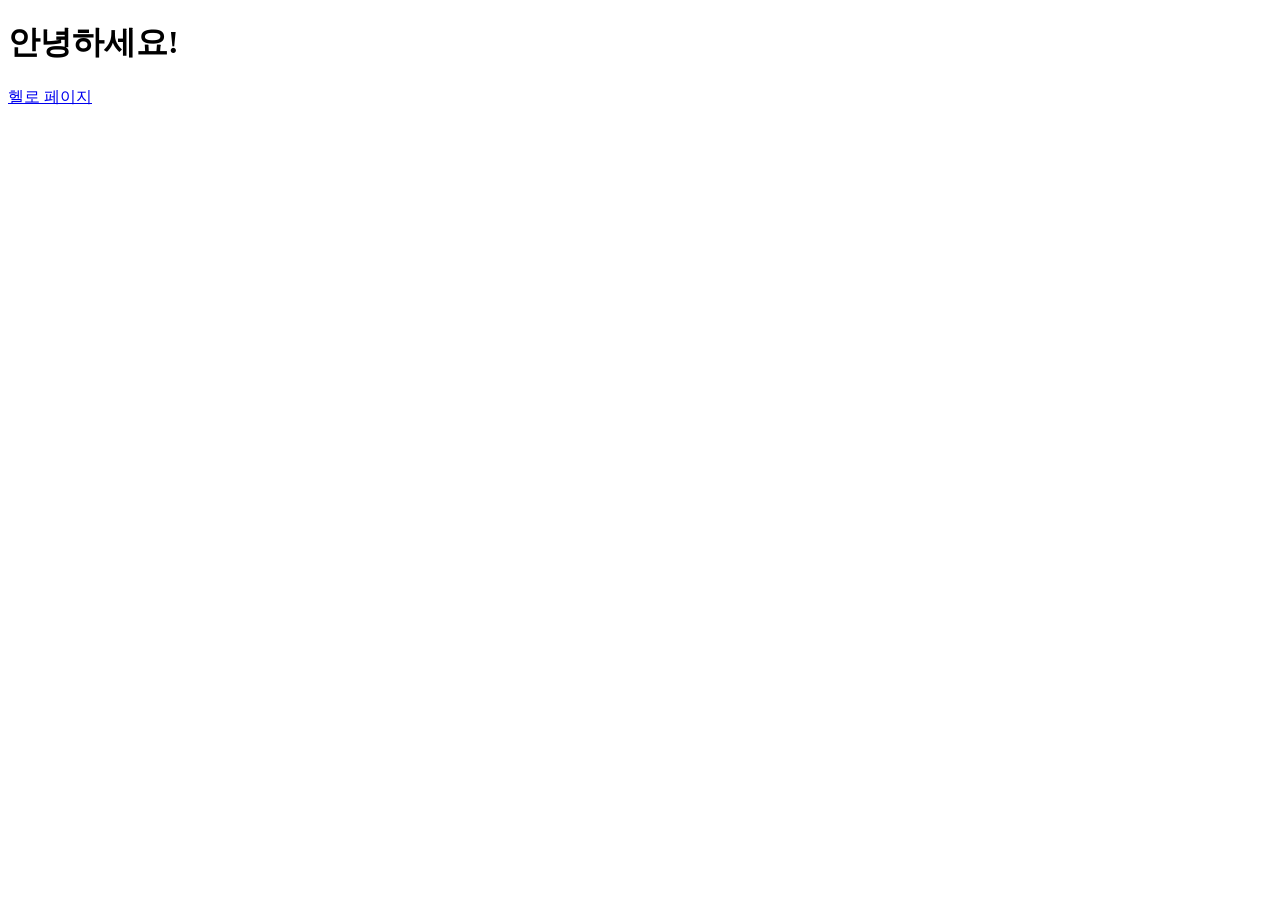
==== src/main/resources/templates/index.html @ 85ba855b "first commit" ====
<!DOCTYPE html>
<html xmlns:th="http://www.thymeleaf.org">
<head>
    <meta charset="UTF-8">
    <title>Hello 페이지</title>
</head>
<body>
    <h1>안녕하세요!</h1>
    <p th:text="${data}"></p>
    <a href="/hello">헬로 페이지</a>
</body>
</html>
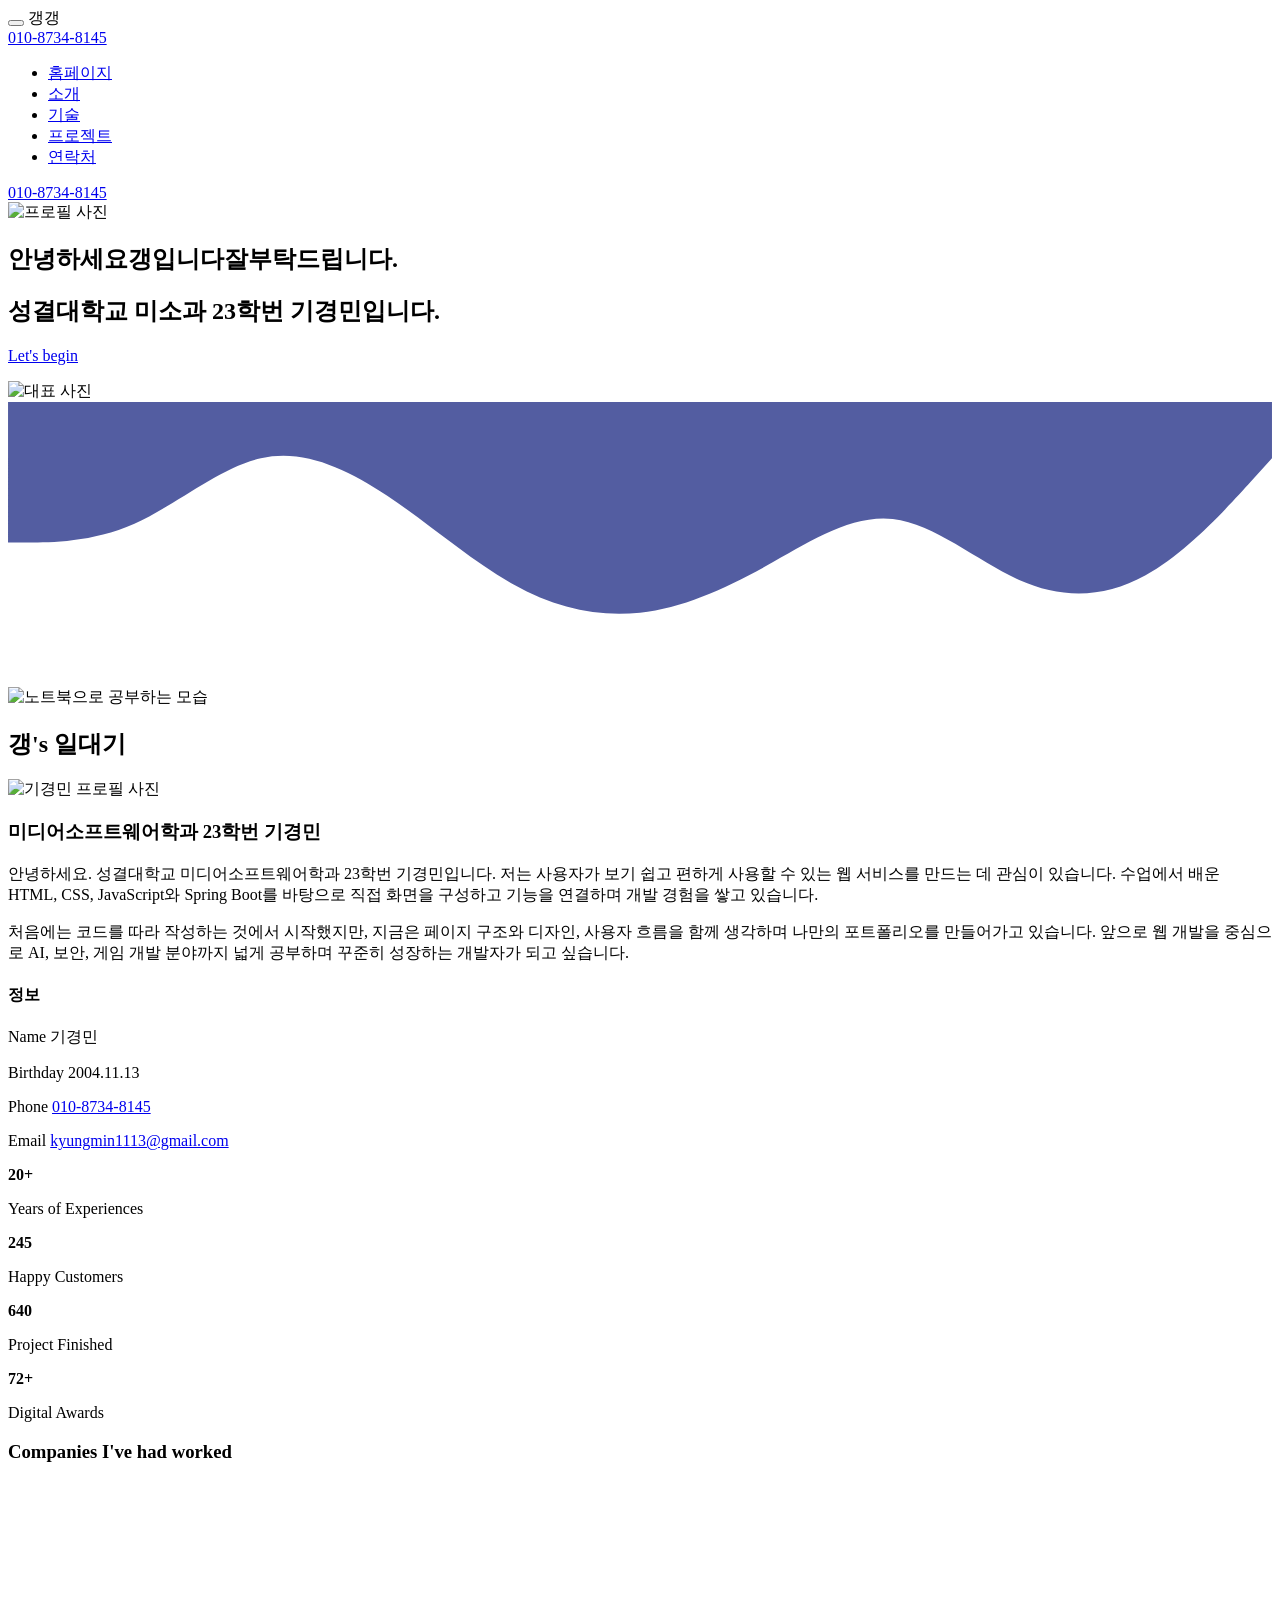
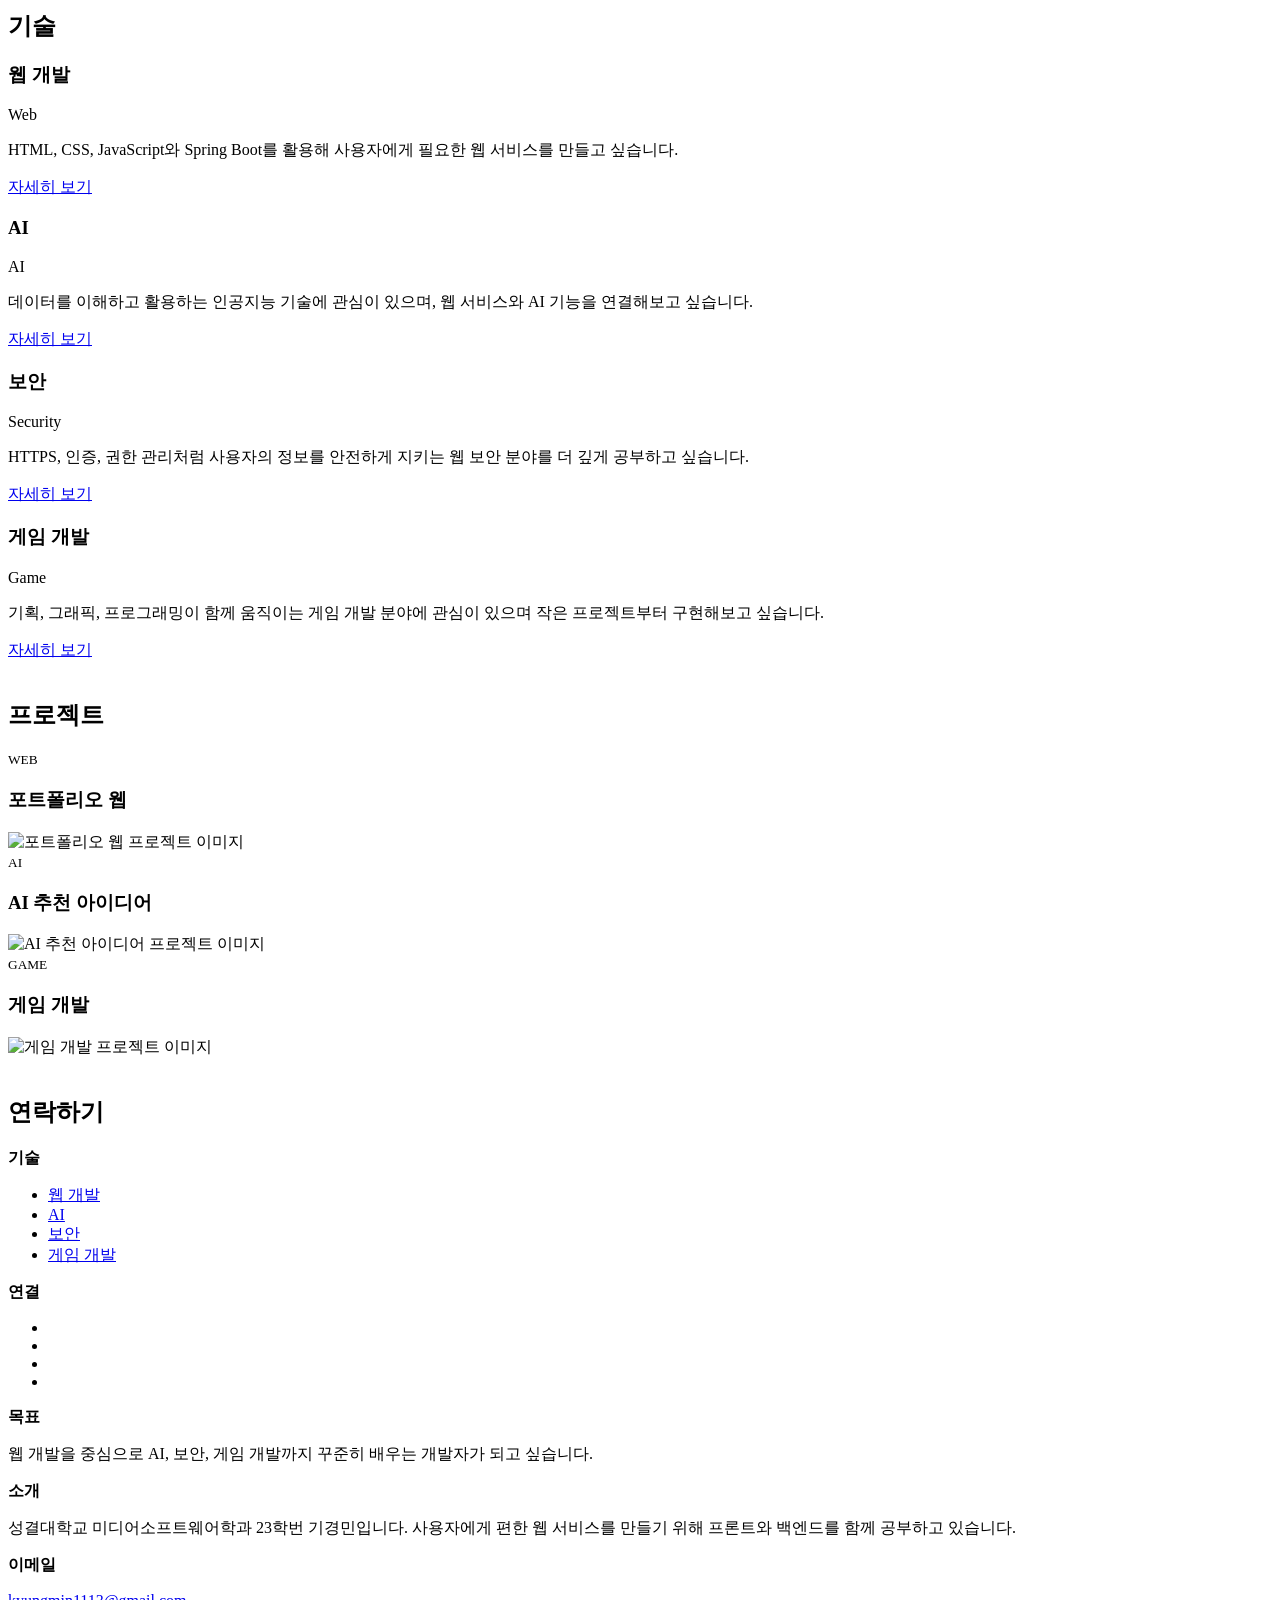
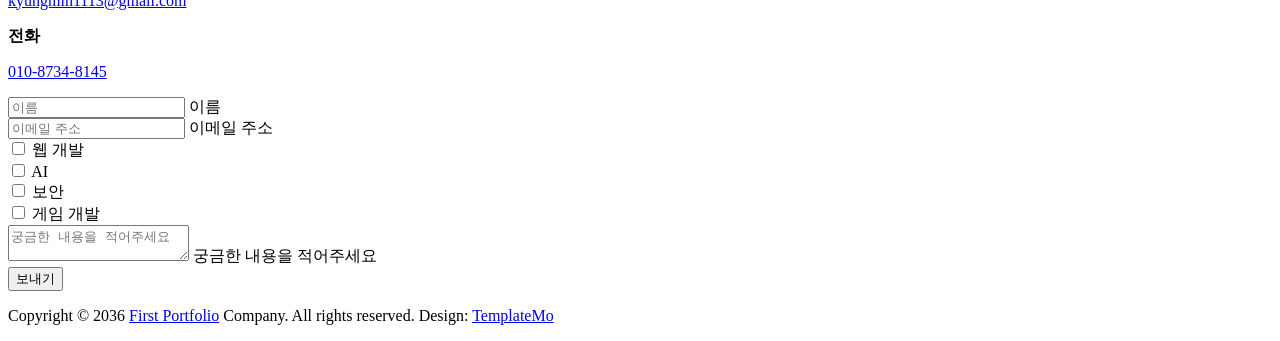
==== commit aad921d6: "3주차 연습문제 완료" ====
--- a/src/main/resources/templates/index.html
+++ b/src/main/resources/templates/index.html
@@ -1,12 +1,605 @@
-<!DOCTYPE html>
-<html xmlns:th="http://www.thymeleaf.org">
-<head>
-    <meta charset="UTF-8">
-    <title>Hello 페이지</title>
-</head>
-<body>
-    <h1>안녕하세요!</h1>
-    <p th:text="${data}"></p>
-    <a href="/hello">헬로 페이지</a>
-</body>
-</html>+<!doctype html>
+<html xmlns:th="http://www.thymeleaf.org">
+<head>
+    <meta charset="utf-8">
+    <meta name="viewport" content="width=device-width, initial-scale=1">
+
+        <meta name="description" content="">
+        <meta name="author" content="TemplateMo">
+
+        <title>First Portfolio Bootstrap 5 Theme</title>
+
+        <!-- CSS FILES -->
+        <link rel="preconnect" href="https://fonts.googleapis.com">
+        
+        <link rel="preconnect" href="https://fonts.gstatic.com" crossorigin>
+        
+        <link href="https://fonts.googleapis.com/css2?family=DM+Sans:wght@400;500;700&display=swap" rel="stylesheet">
+
+        <link th:href="@{/css/bootstrap.min.css}" rel="stylesheet">
+
+        <link th:href="@{/css/bootstrap-icons.css}" rel="stylesheet">
+
+        <link th:href="@{/css/magnific-popup.css}" rel="stylesheet">
+
+        <link th:href="@{/css/templatemo-first-portfolio-style.css}" rel="stylesheet">
+        
+<!--
+
+TemplateMo 578 First Portfolio
+
+https://templatemo.com/tm-578-first-portfolio
+
+-->
+    </head>
+    
+    <body>
+
+        <section class="preloader">
+            <div class="spinner">
+                <span class="spinner-rotate"></span>    
+            </div>
+        </section>
+
+        <nav class="navbar navbar-expand-lg">
+            <div class="container">
+
+                <button class="navbar-toggler" type="button" data-bs-toggle="collapse" data-bs-target="#navbarNav" aria-controls="navbarNav" aria-expanded="false" aria-label="Toggle navigation">
+                    <span class="navbar-toggler-icon"></span>
+                </button>
+
+                <a th:href="@{/}" class="navbar-brand mx-auto mx-lg-0">갱갱</a>
+
+                <div class="d-flex align-items-center d-lg-none">
+                    <i class="navbar-icon bi-telephone-plus me-3"></i>
+                    <a class="custom-btn btn" href="#section_5">
+                        010-8734-8145
+                    </a>
+                </div>
+
+                <div class="collapse navbar-collapse" id="navbarNav">
+                    <ul class="navbar-nav ms-lg-5">
+                        <li class="nav-item">
+                            <a class="nav-link click-scroll" href="#section_1">홈페이지</a>
+                        </li>
+
+                        <li class="nav-item">
+                            <a class="nav-link click-scroll" href="#section_2">소개</a>
+                        </li>
+
+                        <li class="nav-item">
+                            <a class="nav-link click-scroll" href="#section_3">기술</a>
+                        </li>
+
+                        <li class="nav-item">
+                            <a class="nav-link click-scroll" href="#section_4">프로젝트</a>
+                        </li>
+
+                        <li class="nav-item">
+                            <a class="nav-link click-scroll" href="#section_5">연락처</a>
+                        </li>
+                    </ul>
+
+                    <div class="d-lg-flex align-items-center d-none ms-auto">
+                        <i class="navbar-icon bi-telephone-plus me-3"></i>
+                        <a class="custom-btn btn" href="#section_5">
+                            010-8734-8145
+                        </a>
+                    </div>
+                </div>
+
+            </div>
+        </nav>
+
+        <main>
+
+            <section class="hero d-flex justify-content-center align-items-center" id="section_1">
+                <div class="container">
+                    <div class="row">
+
+                        <div class="col-lg-7 col-12">
+                            <div class="hero-text">
+                                <div class="hero-title-wrap d-flex align-items-center mb-4">
+                                    <img src="/images/profile.jpg" th:src="@{/images/profile.jpg}" class="avatar-image avatar-image-large img-fluid" alt="프로필 사진">
+
+                                    <h1 class="hero-title ms-3 mb-0">안녕하세요갱입니다잘부탁드립니다.</h1>
+                                </div>
+
+                                <h2 class="mb-4">성결대학교 미소과 23학번 기경민입니다.</h2>
+                                <p class="mb-4"><a class="custom-btn btn custom-link" href="#section_2">Let's begin</a></p>
+                            </div>
+                        </div>
+
+                        <div class="col-lg-5 col-12 position-relative">
+                            <div class="hero-image-wrap">
+                                <img src="/images/background.jpg" th:src="@{/images/background.jpg}" class="hero-image img-fluid" alt="대표 사진">
+                            </div>
+                        </div>
+
+                    </div>
+                </div>
+
+                <svg xmlns="http://www.w3.org/2000/svg" viewBox="0 0 1440 320"><path fill="#535da1" fill-opacity="1" d="M0,160L24,160C48,160,96,160,144,138.7C192,117,240,75,288,64C336,53,384,75,432,106.7C480,139,528,181,576,208C624,235,672,245,720,240C768,235,816,213,864,186.7C912,160,960,128,1008,133.3C1056,139,1104,181,1152,202.7C1200,224,1248,224,1296,197.3C1344,171,1392,117,1416,90.7L1440,64L1440,0L1416,0C1392,0,1344,0,1296,0C1248,0,1200,0,1152,0C1104,0,1056,0,1008,0C960,0,912,0,864,0C816,0,768,0,720,0C672,0,624,0,576,0C528,0,480,0,432,0C384,0,336,0,288,0C240,0,192,0,144,0C96,0,48,0,24,0L0,0Z"></path></svg>
+            </section>
+
+
+            <section class="about section-padding" id="section_2">
+                <div class="container">
+                    <div class="row">
+
+                        <div class="col-lg-6 col-12">
+                            <img src="/images/aerial-view-man-using-computer-laptop-wooden-table.jpg" th:src="@{/images/aerial-view-man-using-computer-laptop-wooden-table.jpg}" class="about-image img-fluid" alt="노트북으로 공부하는 모습">
+                        </div>
+
+                        <div class="col-lg-6 col-12 mt-5 mt-lg-0">
+                            <div class="about-thumb">
+
+                                <div class="section-title-wrap d-flex justify-content-end align-items-center mb-4">
+                                    <h2 class="text-white me-4 mb-0">갱's 일대기</h2>
+
+                                    <img src="/images/profile.jpg" th:src="@{/images/profile.jpg}" class="avatar-image img-fluid" alt="기경민 프로필 사진">
+                                </div>
+
+                                <h3 class="pt-2 mb-3">미디어소프트웨어학과 23학번 기경민</h3>
+
+                                <p>안녕하세요. 성결대학교 미디어소프트웨어학과 23학번 기경민입니다. 저는 사용자가 보기 쉽고 편하게 사용할 수 있는 웹 서비스를 만드는 데 관심이 있습니다. 수업에서 배운 HTML, CSS, JavaScript와 Spring Boot를 바탕으로 직접 화면을 구성하고 기능을 연결하며 개발 경험을 쌓고 있습니다.</p>
+
+                                <p>처음에는 코드를 따라 작성하는 것에서 시작했지만, 지금은 페이지 구조와 디자인, 사용자 흐름을 함께 생각하며 나만의 포트폴리오를 만들어가고 있습니다. 앞으로 웹 개발을 중심으로 AI, 보안, 게임 개발 분야까지 넓게 공부하며 꾸준히 성장하는 개발자가 되고 싶습니다.</p>
+                            </div>
+                        </div>
+
+                    </div>
+                </div>
+            </section>
+
+            <section class="featured section-padding">
+                <div class="container">
+                    <div class="row">
+
+                        <div class="col-lg-6 col-12">
+                            <div class="profile-thumb">
+                                <div class="profile-title">
+                                    <h4 class="mb-0">정보</h4>
+                                </div>
+
+                                <div class="profile-body">
+                                    <p>
+                                        <span class="profile-small-title">Name</span> 
+                                        <span>기경민</span>
+                                    </p>
+
+                                    <p>
+                                        <span class="profile-small-title">Birthday</span> 
+                                        <span>2004.11.13</span>
+                                    </p>
+
+                                    <p>
+                                        <span class="profile-small-title">Phone</span> 
+                                         <span><a href="tel:010-8734-8145">010-8734-8145</a></span>
+                                    </p>
+
+                                    <p>
+                                        <span class="profile-small-title">Email</span> 
+                                        <span><a href="mailto:kyungmin1113@gmail.com">kyungmin1113@gmail.com</a></span>
+                                    </p>
+                                </div>
+                            </div>
+                        </div>
+
+                        <div class="col-lg-6 col-12 mt-5 mt-lg-0">
+                            <div class="about-thumb">
+                                <div class="row">
+                                    <div class="col-lg-6 col-6 featured-border-bottom py-2">
+                                        <strong class="featured-numbers">20+</strong>
+
+                                        <p class="featured-text">Years of Experiences</p>
+                                    </div>
+
+                                    <div class="col-lg-6 col-6 featured-border-start featured-border-bottom ps-5 py-2">
+                                        <strong class="featured-numbers">245</strong>
+
+                                        <p class="featured-text">Happy Customers</p>
+                                    </div>
+
+                                    <div class="col-lg-6 col-6 pt-4">
+                                        <strong class="featured-numbers">640</strong>
+
+                                        <p class="featured-text">Project Finished</p>
+                                    </div>
+
+                                    <div class="col-lg-6 col-6 featured-border-start ps-5 pt-4">
+                                        <strong class="featured-numbers">72+</strong>
+
+                                        <p class="featured-text">Digital Awards</p>
+                                    </div>
+                                </div>
+                            </div>
+                        </div>
+
+                    </div>
+                </div>
+            </section>
+
+
+            <section class="clients section-padding">
+                <div class="container">
+                    <div class="row align-items-center">
+
+                        <div class="col-lg-12 col-12">
+                            <h3 class="text-center mb-5">Companies I've had worked</h3>
+                        </div>
+
+                        <div class="col-lg-2 col-4 ms-auto clients-item-height">
+                            <img th:src="@{/images/clients/cachet.svg}" class="clients-image img-fluid" alt="">
+                        </div>
+
+                        <div class="col-lg-2 col-4 clients-item-height">
+                            <img th:src="@{/images/clients/guitar-center.svg}" class="clients-image img-fluid" alt="">
+                        </div>
+
+                        <div class="col-lg-2 col-4 clients-item-height">
+                            <img th:src="@{/images/clients/tokico.svg}" class="clients-image img-fluid" alt="">
+                        </div>
+
+                        <div class="col-lg-2 col-4 clients-item-height">
+                            <img th:src="@{/images/clients/shopify.svg}" class="clients-image img-fluid" alt="">
+                        </div>
+
+                        <div class="col-lg-2 col-4 me-auto clients-item-height">
+                            <img th:src="@{/images/clients/profil-rejser.svg}" class="clients-image img-fluid" alt="">
+                        </div>
+
+                    </div>
+                </div>
+            </section>
+
+
+            <section class="services section-padding" id="section_3">
+                <div class="container">
+                    <div class="row">
+
+                        <div class="col-lg-10 col-12 mx-auto">
+                            <div class="section-title-wrap d-flex justify-content-center align-items-center mb-5">
+                                <img th:src="@{/images/handshake-man-woman-after-signing-business-contract-closeup.jpg}" class="avatar-image img-fluid" alt="">
+
+                                <h2 class="text-white ms-4 mb-0">기술</h2>
+                            </div>
+
+                            <div class="row pt-lg-5">
+                                <div class="col-lg-6 col-12">
+                                    <div class="services-thumb">
+                                        <div class="d-flex flex-wrap align-items-center border-bottom mb-4 pb-3">
+                                            <h3 class="mb-0">웹 개발</h3>
+
+                                            <div class="services-price-wrap ms-auto">
+                                                <p class="services-price-text mb-0">Web</p>
+                                                <div class="services-price-overlay"></div>
+                                            </div>
+                                        </div>
+
+                                        <p>HTML, CSS, JavaScript와 Spring Boot를 활용해 사용자에게 필요한 웹 서비스를 만들고 싶습니다.</p>
+
+                                        <a th:href="@{/detailed_web.html}" href="/detailed_web.html" target="_blank" rel="noopener noreferrer" class="custom-btn custom-border-btn btn mt-3">자세히 보기</a>
+
+                                        <div class="services-icon-wrap d-flex justify-content-center align-items-center">
+                                            <i class="services-icon bi-globe"></i>
+                                        </div>
+                                    </div>
+                                </div>
+
+                                <div class="col-lg-6 col-12">
+                                    <div class="services-thumb services-thumb-up">
+                                        <div class="d-flex flex-wrap align-items-center border-bottom mb-4 pb-3">
+                                            <h3 class="mb-0">AI</h3>
+
+                                            <div class="services-price-wrap ms-auto">
+                                                <p class="services-price-text mb-0">AI</p>
+                                                <div class="services-price-overlay"></div>
+                                            </div>
+                                        </div>
+
+                                        <p>데이터를 이해하고 활용하는 인공지능 기술에 관심이 있으며, 웹 서비스와 AI 기능을 연결해보고 싶습니다.</p>
+
+                                        <a th:href="@{/detailed_ai.html}" href="/detailed_ai.html" target="_blank" rel="noopener noreferrer" class="custom-btn custom-border-btn btn mt-3">자세히 보기</a>
+
+                                        <div class="services-icon-wrap d-flex justify-content-center align-items-center">
+                                            <i class="services-icon bi-robot"></i>
+                                        </div>
+                                    </div>
+                                </div>
+
+                                <div class="col-lg-6 col-12">
+                                    <div class="services-thumb">
+                                        <div class="d-flex flex-wrap align-items-center border-bottom mb-4 pb-3">
+                                            <h3 class="mb-0">보안</h3>
+
+                                            <div class="services-price-wrap ms-auto">
+                                                <p class="services-price-text mb-0">Security</p>
+                                                <div class="services-price-overlay"></div>
+                                            </div>
+                                        </div>
+
+                                        <p>HTTPS, 인증, 권한 관리처럼 사용자의 정보를 안전하게 지키는 웹 보안 분야를 더 깊게 공부하고 싶습니다.</p>
+
+                                        <a th:href="@{/detailed_security.html}" href="/detailed_security.html" target="_blank" rel="noopener noreferrer" class="custom-btn custom-border-btn btn mt-3">자세히 보기</a>
+
+                                        <div class="services-icon-wrap d-flex justify-content-center align-items-center">
+                                            <i class="services-icon bi-shield-lock"></i>
+                                        </div>
+                                    </div>
+                                </div>
+
+                                <div class="col-lg-6 col-12">
+                                    <div class="services-thumb services-thumb-up">
+                                        <div class="d-flex flex-wrap align-items-center border-bottom mb-4 pb-3">
+                                            <h3 class="mb-0">게임 개발</h3>
+
+                                            <div class="services-price-wrap ms-auto">
+                                                <p class="services-price-text mb-0">Game</p>
+                                                <div class="services-price-overlay"></div>
+                                            </div>
+                                        </div>
+
+                                        <p>기획, 그래픽, 프로그래밍이 함께 움직이는 게임 개발 분야에 관심이 있으며 작은 프로젝트부터 구현해보고 싶습니다.</p>
+
+                                        <a th:href="@{/detailed_game.html}" href="/detailed_game.html" target="_blank" rel="noopener noreferrer" class="custom-btn custom-border-btn btn mt-3">자세히 보기</a>
+
+                                        <div class="services-icon-wrap d-flex justify-content-center align-items-center">
+                                            <i class="services-icon bi-controller"></i>
+                                        </div>
+                                    </div>
+                                </div>
+                            </div>
+                        </div>
+                    </div>
+                </div>
+            </section>
+
+
+            <section class="projects section-padding" id="section_4">
+                <div class="container">
+                    <div class="row">
+
+                        <div class="col-lg-8 col-md-8 col-12 ms-auto">
+                            <div class="section-title-wrap d-flex justify-content-center align-items-center mb-4">
+                                <img th:src="@{/images/white-desk-work-study-aesthetics.jpg}" class="avatar-image img-fluid" alt="">
+
+                                <h2 class="text-white ms-4 mb-0">프로젝트</h2>
+                            </div>
+                        </div>
+
+                        <div class="clearfix"></div>
+
+                        <div class="col-lg-4 col-md-6 col-12">
+                            <div class="projects-thumb">
+                                <div class="projects-info">
+                                    <small class="projects-tag">WEB</small>
+
+                                    <h3 class="projects-title">포트폴리오 웹</h3>
+                                </div>
+
+                                <a th:href="@{/images/projects/true-agency-9Bjog5FZ-oc-unsplash.jpg}" class="popup-image">
+                                    <img th:src="@{/images/projects/true-agency-9Bjog5FZ-oc-unsplash.jpg}" class="projects-image img-fluid" alt="포트폴리오 웹 프로젝트 이미지">
+                                </a>
+                            </div>
+                        </div>
+
+                        <div class="col-lg-4 col-md-6 col-12">
+                            <div class="projects-thumb">
+                                <div class="projects-info">
+                                    <small class="projects-tag">AI</small>
+
+                                    <h3 class="projects-title">AI 추천 아이디어</h3>
+                                </div>
+
+                                <a th:href="@{/images/projects/nikhil-KO4io-eCAXA-unsplash.jpg}" class="popup-image">
+                                    <img th:src="@{/images/projects/nikhil-KO4io-eCAXA-unsplash.jpg}" class="projects-image img-fluid" alt="AI 추천 아이디어 프로젝트 이미지">
+                                </a>
+                            </div>
+                        </div>
+
+                        <div class="col-lg-4 col-md-6 col-12">
+                            <div class="projects-thumb">
+                                <div class="projects-info">
+                                    <small class="projects-tag">GAME</small>
+
+                                    <h3 class="projects-title">게임 개발</h3>
+                                </div>
+
+                                <a th:href="@{/images/projects/the-5th-IQYR7N67dhM-unsplash.jpg}" class="popup-image">
+                                    <img th:src="@{/images/projects/the-5th-IQYR7N67dhM-unsplash.jpg}" class="projects-image img-fluid" alt="게임 개발 프로젝트 이미지">
+                                </a>
+                            </div>
+                        </div>
+
+                    </div>
+                </div>
+            </section>
+
+            <section class="contact section-padding" id="section_5">
+                    <div class="container">
+                        <div class="row">
+
+                            <div class="col-lg-6 col-md-8 col-12">
+                                <div class="section-title-wrap d-flex justify-content-center align-items-center mb-5">
+                                    <img th:src="@{/images/aerial-view-man-using-computer-laptop-wooden-table.jpg}" class="avatar-image img-fluid" alt="">
+
+                                    <h2 class="text-white ms-4 mb-0">연락하기</h2>
+                                </div>
+                            </div>
+
+                            <div class="clearfix"></div>
+
+                            <div class="col-lg-3 col-md-6 col-12 pe-lg-0">
+                                <div class="contact-info contact-info-border-start d-flex flex-column">
+                                    <strong class="site-footer-title d-block mb-3">기술</strong>
+
+                                    <ul class="footer-menu">
+                                        <li class="footer-menu-item"><a th:href="@{/detailed_web.html}" href="/detailed_web.html" class="footer-menu-link">웹 개발</a></li>
+
+                                        <li class="footer-menu-item"><a th:href="@{/detailed_ai.html}" href="/detailed_ai.html" class="footer-menu-link">AI</a></li>
+
+                                        <li class="footer-menu-item"><a th:href="@{/detailed_security.html}" href="/detailed_security.html" class="footer-menu-link">보안</a></li>
+
+                                        <li class="footer-menu-item"><a th:href="@{/detailed_game.html}" href="/detailed_game.html" class="footer-menu-link">게임 개발</a></li>
+                                    </ul>
+
+                                    <strong class="site-footer-title d-block mt-4 mb-3">연결</strong>
+
+                                    <ul class="social-icon">
+                                        <li class="social-icon-item"><a href="mailto:kyungmin1113@gmail.com" class="social-icon-link bi-envelope"></a></li>
+
+                                        <li class="social-icon-item"><a href="https://github.com/kyungmin1113-ux" class="social-icon-link bi-github"></a></li>
+
+                                        <li class="social-icon-item"><a href="#" class="social-icon-link bi-instagram"></a></li>
+
+                                        <li class="social-icon-item"><a href="tel:010-8734-8145" class="social-icon-link bi-telephone"></a></li>
+                                    </ul>
+
+                                    <strong class="site-footer-title d-block mt-4 mb-3">목표</strong>
+
+                                    <p class="mb-0">웹 개발을 중심으로 AI, 보안, 게임 개발까지 꾸준히 배우는 개발자가 되고 싶습니다.</p>
+                                </div>
+                            </div>
+
+                            <div class="col-lg-3 col-md-6 col-12 ps-lg-0">
+                                <div class="contact-info d-flex flex-column">
+                                    <strong class="site-footer-title d-block mb-3">소개</strong>
+
+                                    <p class="mb-2">
+                                        성결대학교 미디어소프트웨어학과 23학번 기경민입니다. 사용자에게 편한 웹 서비스를 만들기 위해 프론트와 백엔드를 함께 공부하고 있습니다.
+                              </p>
+
+                                    <strong class="site-footer-title d-block mt-4 mb-3">이메일</strong>
+
+                                    <p>
+                                        <a href="mailto:kyungmin1113@gmail.com">
+                                            kyungmin1113@gmail.com
+                                        </a>
+                                    </p>
+
+                                    <strong class="site-footer-title d-block mt-4 mb-3">전화</strong>
+
+                                    <p class="mb-0">
+                                        <a href="tel:010-8734-8145">
+                                            010-8734-8145
+                                        </a>
+                                    </p>
+                                </div>
+                            </div>
+
+                            <div class="col-lg-6 col-12 mt-5 mt-lg-0">
+                                <form action="#" method="get" class="custom-form contact-form" role="form">
+                                    <div class="row">
+                                        <div class="col-lg-6 col-md-6 col-12">
+                                            <div class="form-floating">
+                                                <input type="text" name="name" id="name" class="form-control" placeholder="이름" required="">
+                                                
+                                                <label for="name">이름</label>
+                                            </div>
+                                        </div>
+
+                                        <div class="col-lg-6 col-md-6 col-12"> 
+                                            <div class="form-floating">
+                                                <input type="email" name="email" id="email" pattern="[^ @]*@[^ @]*" class="form-control" placeholder="이메일 주소" required="">
+                                                
+                                                <label for="email">이메일 주소</label>
+                                            </div>
+                                        </div>
+
+                                        <div class="col-lg-3 col-md-6 col-6">
+                                            <div class="form-check form-check-inline">
+                                                <input name="website" type="checkbox" class="form-check-input" id="inlineCheckbox1" value="1">
+
+                                                <label class="form-check-label" for="inlineCheckbox1">
+                                                    <i class="bi-globe form-check-icon"></i>
+                                                    <span class="form-check-label-text">웹 개발</span>
+                                                </label>
+                                          </div>
+                                        </div>
+
+                                        <div class="col-lg-3 col-md-6 col-6">
+                                            <div class="form-check form-check-inline">
+                                                <input name="branding" type="checkbox" class="form-check-input" id="inlineCheckbox2" value="1">
+
+                                                <label class="form-check-label" for="inlineCheckbox2">
+                                                    <i class="bi-robot form-check-icon"></i>
+                                                    <span class="form-check-label-text">AI</span>
+                                                </label>
+                                            </div>
+                                        </div>
+
+                                        <div class="col-lg-3 col-md-6 col-6">
+                                            <div class="form-check form-check-inline">
+                                                <input name="security" type="checkbox" class="form-check-input" id="inlineCheckbox3" value="1">
+
+                                                <label class="form-check-label" for="inlineCheckbox3">
+                                                    <i class="bi-shield-lock form-check-icon"></i>
+                                                    <span class="form-check-label-text">보안</span>
+                                                </label>
+                                            </div>
+                                        </div>
+
+                                        <div class="col-lg-3 col-md-6 col-6">
+                                            <div class="form-check form-check-inline me-0">
+                                                <input name="game" type="checkbox" class="form-check-input" id="inlineCheckbox4" value="1">
+
+                                                <label class="form-check-label" for="inlineCheckbox4">
+                                                    <i class="bi-controller form-check-icon"></i>
+                                                    <span class="form-check-label-text">게임 개발</span>
+                                                </label>
+                                            </div>
+                                        </div>
+
+                                        <div class="col-lg-12 col-12">
+                                            <div class="form-floating">
+                                                <textarea class="form-control" id="message" name="message" placeholder="궁금한 내용을 적어주세요"></textarea>
+                                                
+                                                <label for="message">궁금한 내용을 적어주세요</label>
+                                            </div>
+                                        </div>
+
+                                        <div class="col-lg-3 col-12 ms-auto">
+                                            <button type="submit" class="form-control">보내기</button>
+                                        </div>
+
+                                    </div>
+                                </form>
+                            </div>
+
+                        </div>
+                    </div>
+                </div>
+            </section>
+
+        </main>
+
+        <footer class="site-footer">
+            <div class="container">
+                <div class="row">
+
+                    <div class="col-lg-12 col-12">
+                        <div class="copyright-text-wrap">
+                            <p class="mb-0">
+                                <span class="copyright-text">Copyright © 2036 <a href="#">First Portfolio</a> Company. All rights reserved.</span>
+                                Design: 
+                                <a rel="sponsored" href="https://templatemo.com" target="_blank">TemplateMo</a>
+                            </p>
+                        </div>
+                    </div>
+
+                </div>
+            </div>
+        </footer>
+
+        <!-- JAVASCRIPT FILES -->
+        <script th:src="@{/js/jquery.min.js}"></script>
+        <script th:src="@{/js/bootstrap.min.js}"></script>
+        <script th:src="@{/js/jquery.sticky.js}"></script>
+        <script th:src="@{/js/click-scroll.js}"></script>
+        <script th:src="@{/js/jquery.magnific-popup.min.js}"></script>
+        <script th:src="@{/js/magnific-popup-options.js}"></script>
+        <script th:src="@{/js/custom.js}"></script>
+
+    </body>
+</html>
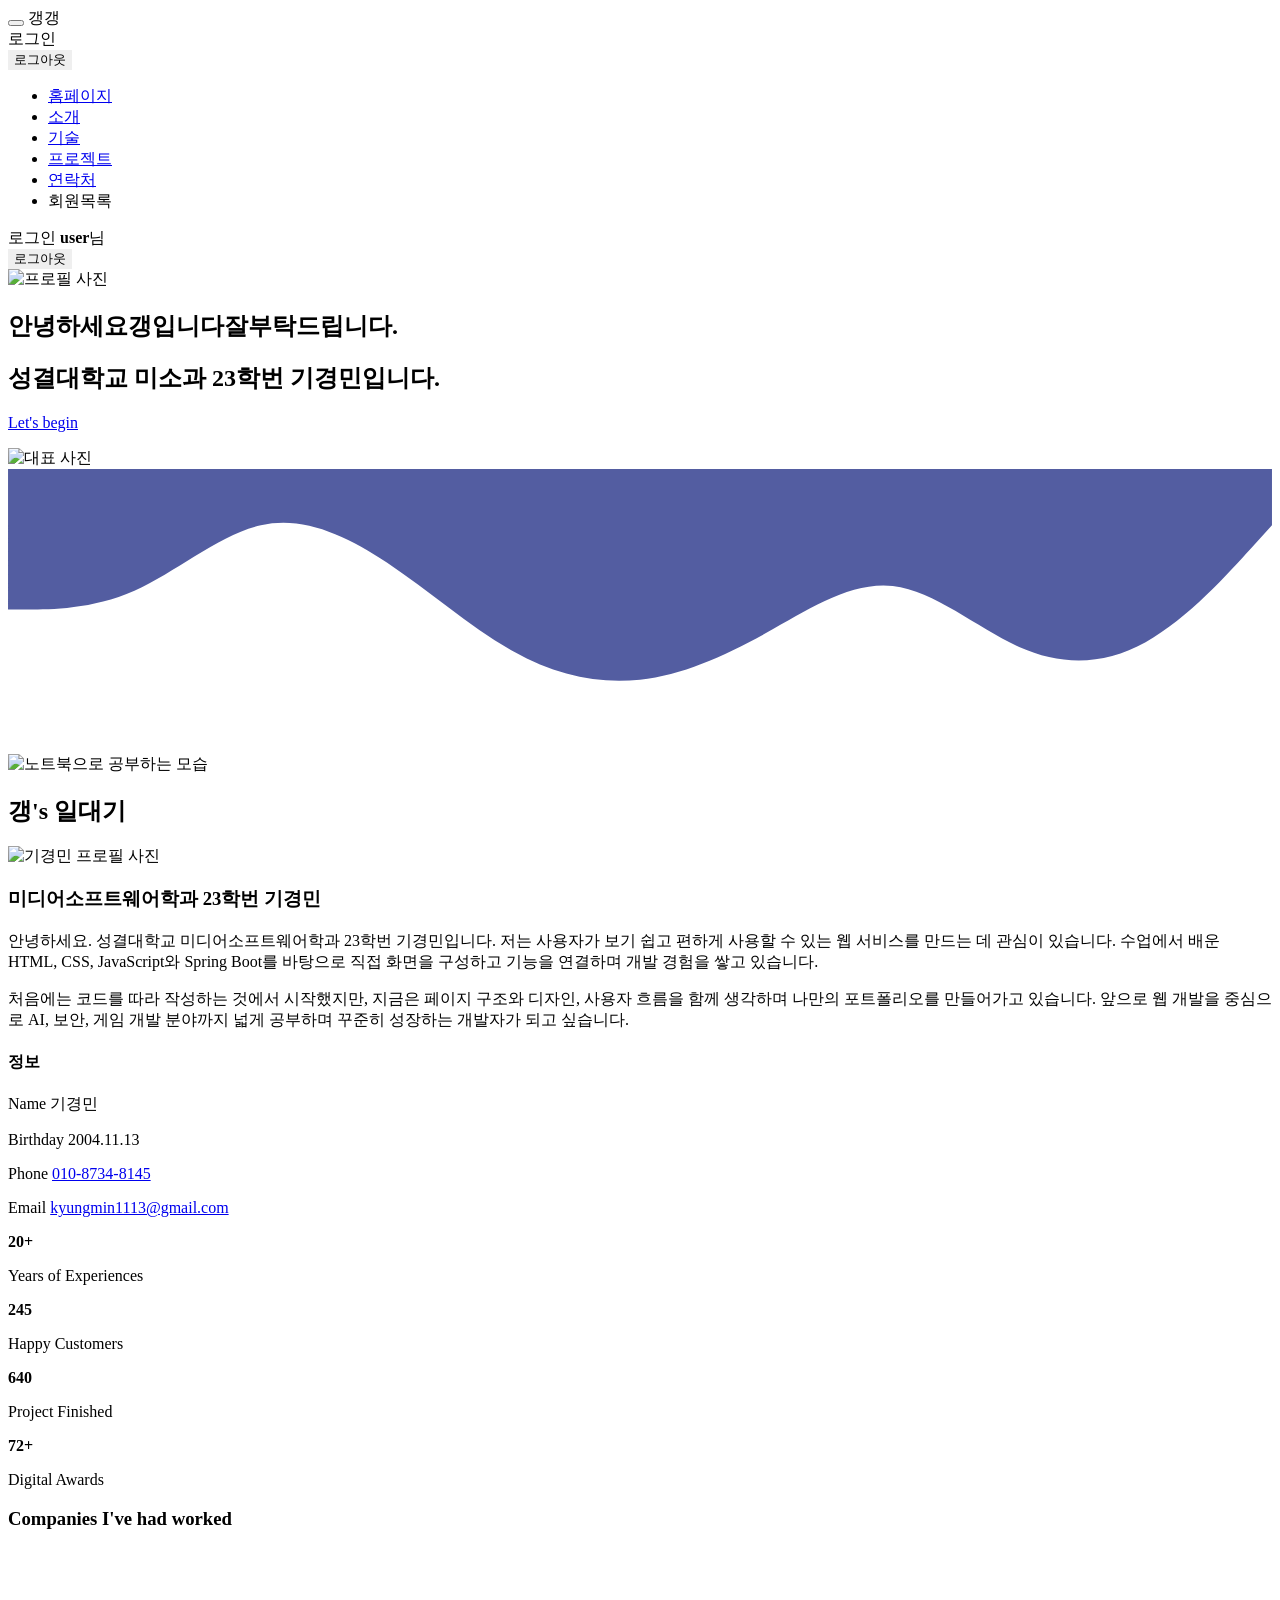
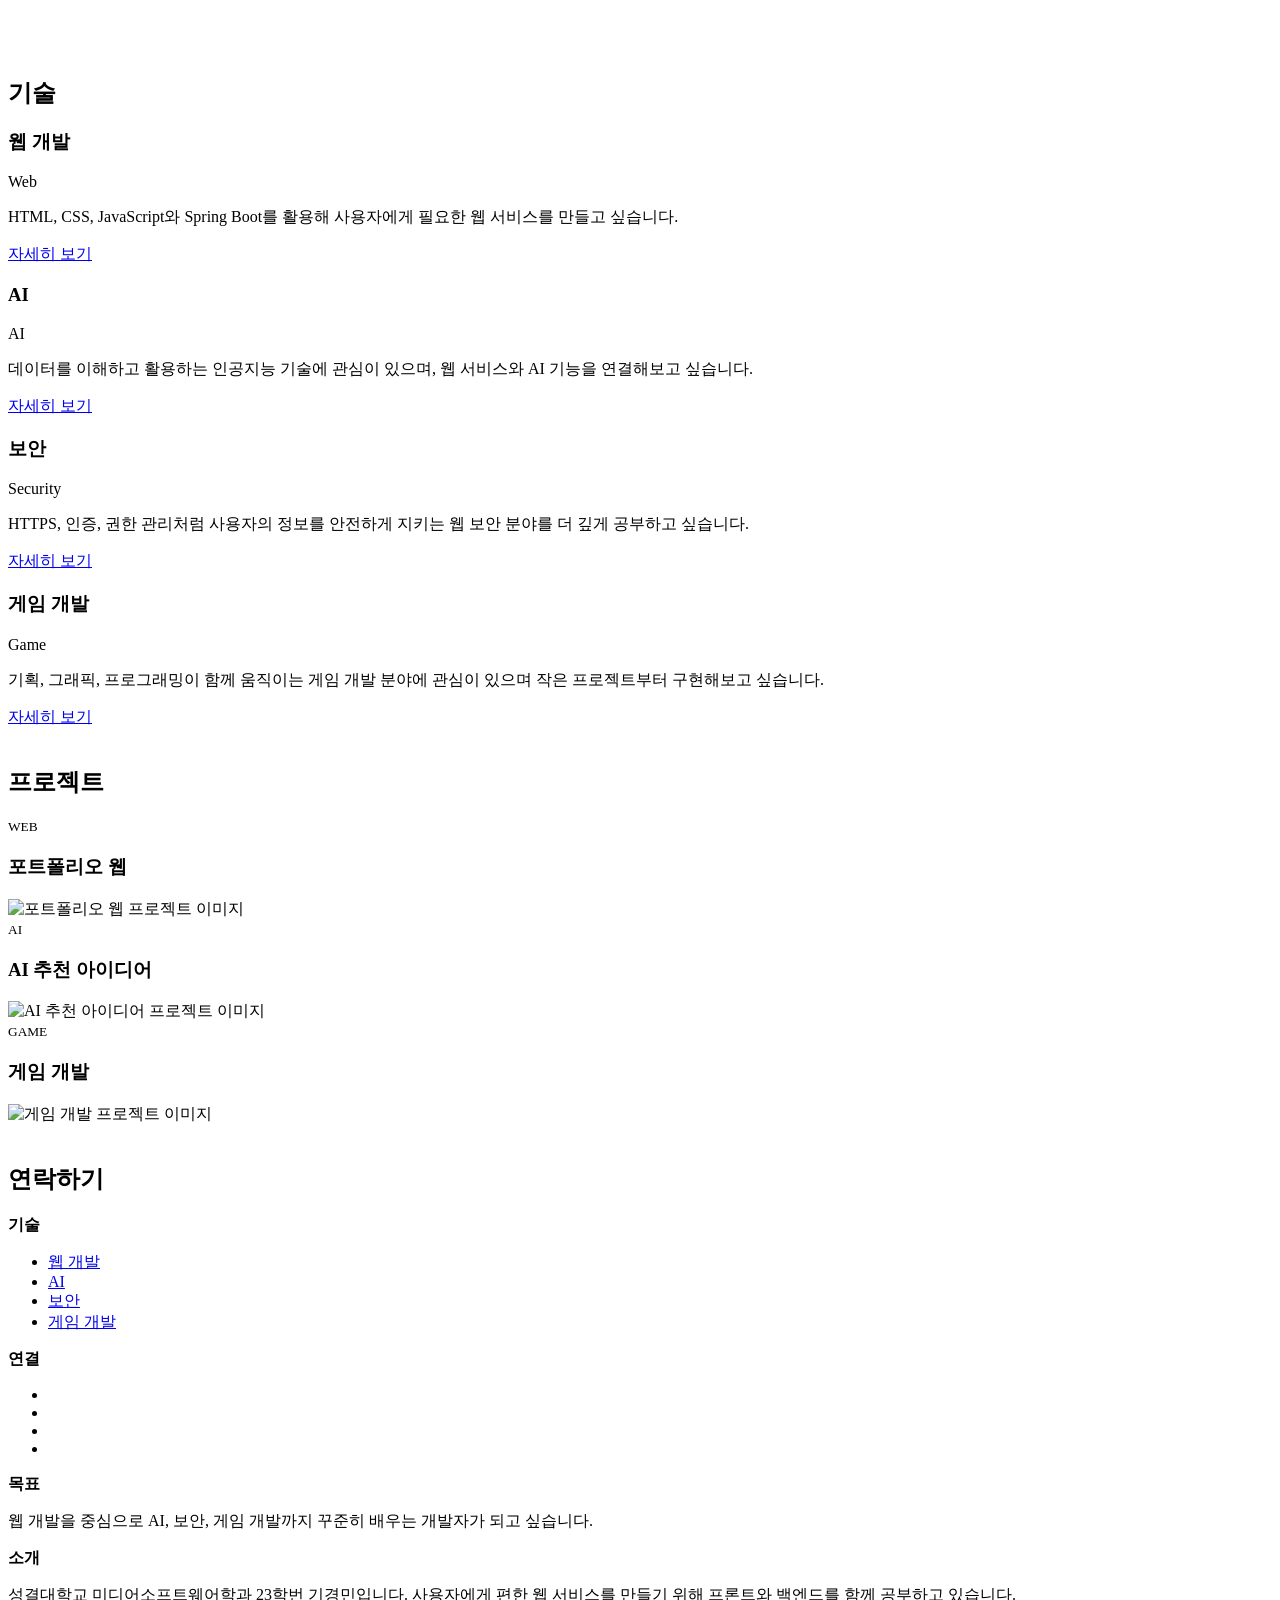
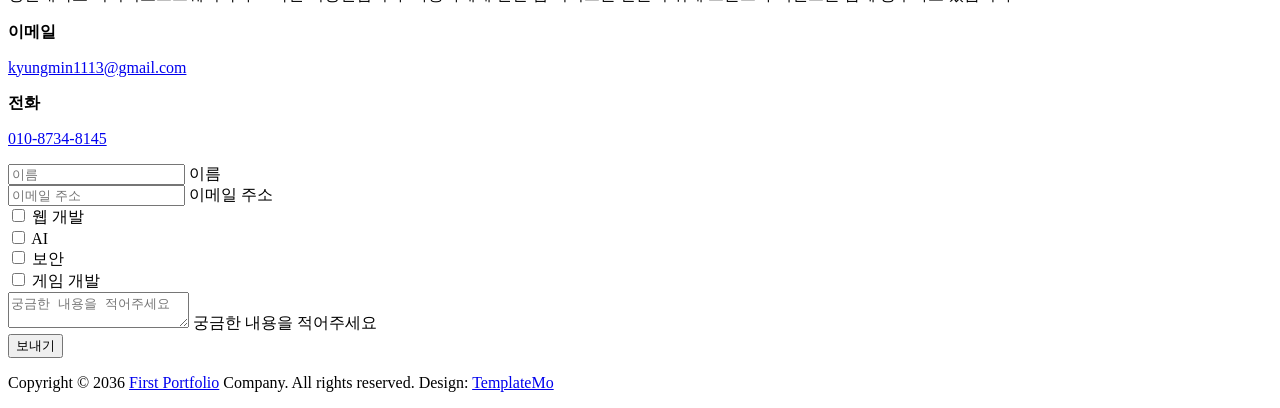
==== commit 005d3b3c: "5주차 완료" ====
--- a/src/main/resources/templates/index.html
+++ b/src/main/resources/templates/index.html
@@ -1,5 +1,5 @@
 <!doctype html>
-<html xmlns:th="http://www.thymeleaf.org">
+<html xmlns:th="http://www.thymeleaf.org" xmlns:sec="http://www.thymeleaf.org/extras/spring-security">
 <head>
     <meta charset="utf-8">
     <meta name="viewport" content="width=device-width, initial-scale=1">
@@ -22,9 +22,18 @@
 
         <link th:href="@{/css/magnific-popup.css}" rel="stylesheet">
 
-        <link th:href="@{/css/templatemo-first-portfolio-style.css}" rel="stylesheet">
-        
-<!--
+        <link th:href="@{/css/templatemo-first-portfolio-style.css}" rel="stylesheet">
+
+        <!-- [5주차] 네비게이션 로그인 사용자 표시 스타일 -->
+        <style>
+            .navbar-user { color: var(--white-color); font-size: var(--p-font-size); white-space: nowrap; }
+            .navbar.is-sticky .navbar-user { color: var(--dark-color); }
+            a.navbar-icon:hover { background: var(--secondary-color); color: var(--white-color); }
+            .navbar .logout-form { line-height: 1; }
+            .navbar .logout-form .custom-btn { border: 0; }
+        </style>
+        
+<!--
 
 TemplateMo 578 First Portfolio
 
@@ -50,12 +59,16 @@
 
                 <a th:href="@{/}" class="navbar-brand mx-auto mx-lg-0">갱갱</a>
 
-                <div class="d-flex align-items-center d-lg-none">
-                    <i class="navbar-icon bi-telephone-plus me-3"></i>
-                    <a class="custom-btn btn" href="#section_5">
-                        010-8734-8145
+                <div class="d-flex align-items-center d-lg-none">
+                    <a sec:authorize="isAnonymous()" class="custom-btn btn" th:href="@{/login}">
+                        <i class="bi-box-arrow-in-right me-1"></i>로그인
                     </a>
-                </div>
+                    <form sec:authorize="isAuthenticated()" th:action="@{/logout}" method="post" class="m-0 logout-form">
+                        <button type="submit" class="custom-btn btn">
+                            <i class="bi-box-arrow-right me-1"></i>로그아웃
+                        </button>
+                    </form>
+                </div>
 
                 <div class="collapse navbar-collapse" id="navbarNav">
                     <ul class="navbar-nav ms-lg-5">
@@ -75,18 +88,34 @@
                             <a class="nav-link click-scroll" href="#section_4">프로젝트</a>
                         </li>
 
-                        <li class="nav-item">
-                            <a class="nav-link click-scroll" href="#section_5">연락처</a>
-                        </li>
-                    </ul>
-
-                    <div class="d-lg-flex align-items-center d-none ms-auto">
-                        <i class="navbar-icon bi-telephone-plus me-3"></i>
-                        <a class="custom-btn btn" href="#section_5">
-                            010-8734-8145
-                        </a>
-                    </div>
-                </div>
+                        <li class="nav-item">
+                            <a class="nav-link click-scroll" href="#section_5">연락처</a>
+                        </li>
+
+                        <li class="nav-item">
+                            <a class="nav-link" th:href="@{/testdb}">회원목록</a>
+                        </li>
+                    </ul>
+
+                    <div class="d-lg-flex align-items-center d-none ms-auto">
+                        <th:block sec:authorize="isAnonymous()">
+                            <a class="navbar-icon bi-person-plus me-3 text-center" th:href="@{/signup}" title="회원가입"></a>
+                            <a class="custom-btn btn" th:href="@{/login}">
+                                <i class="bi-box-arrow-in-right me-1"></i>로그인
+                            </a>
+                        </th:block>
+
+                        <th:block sec:authorize="isAuthenticated()">
+                            <i class="navbar-icon bi-person-circle me-2 text-center"></i>
+                            <span class="navbar-user me-3"><strong sec:authentication="name">user</strong>님</span>
+                            <form th:action="@{/logout}" method="post" class="m-0 logout-form">
+                                <button type="submit" class="custom-btn btn">
+                                    <i class="bi-box-arrow-right me-1"></i>로그아웃
+                                </button>
+                            </form>
+                        </th:block>
+                    </div>
+                </div>
 
             </div>
         </nav>
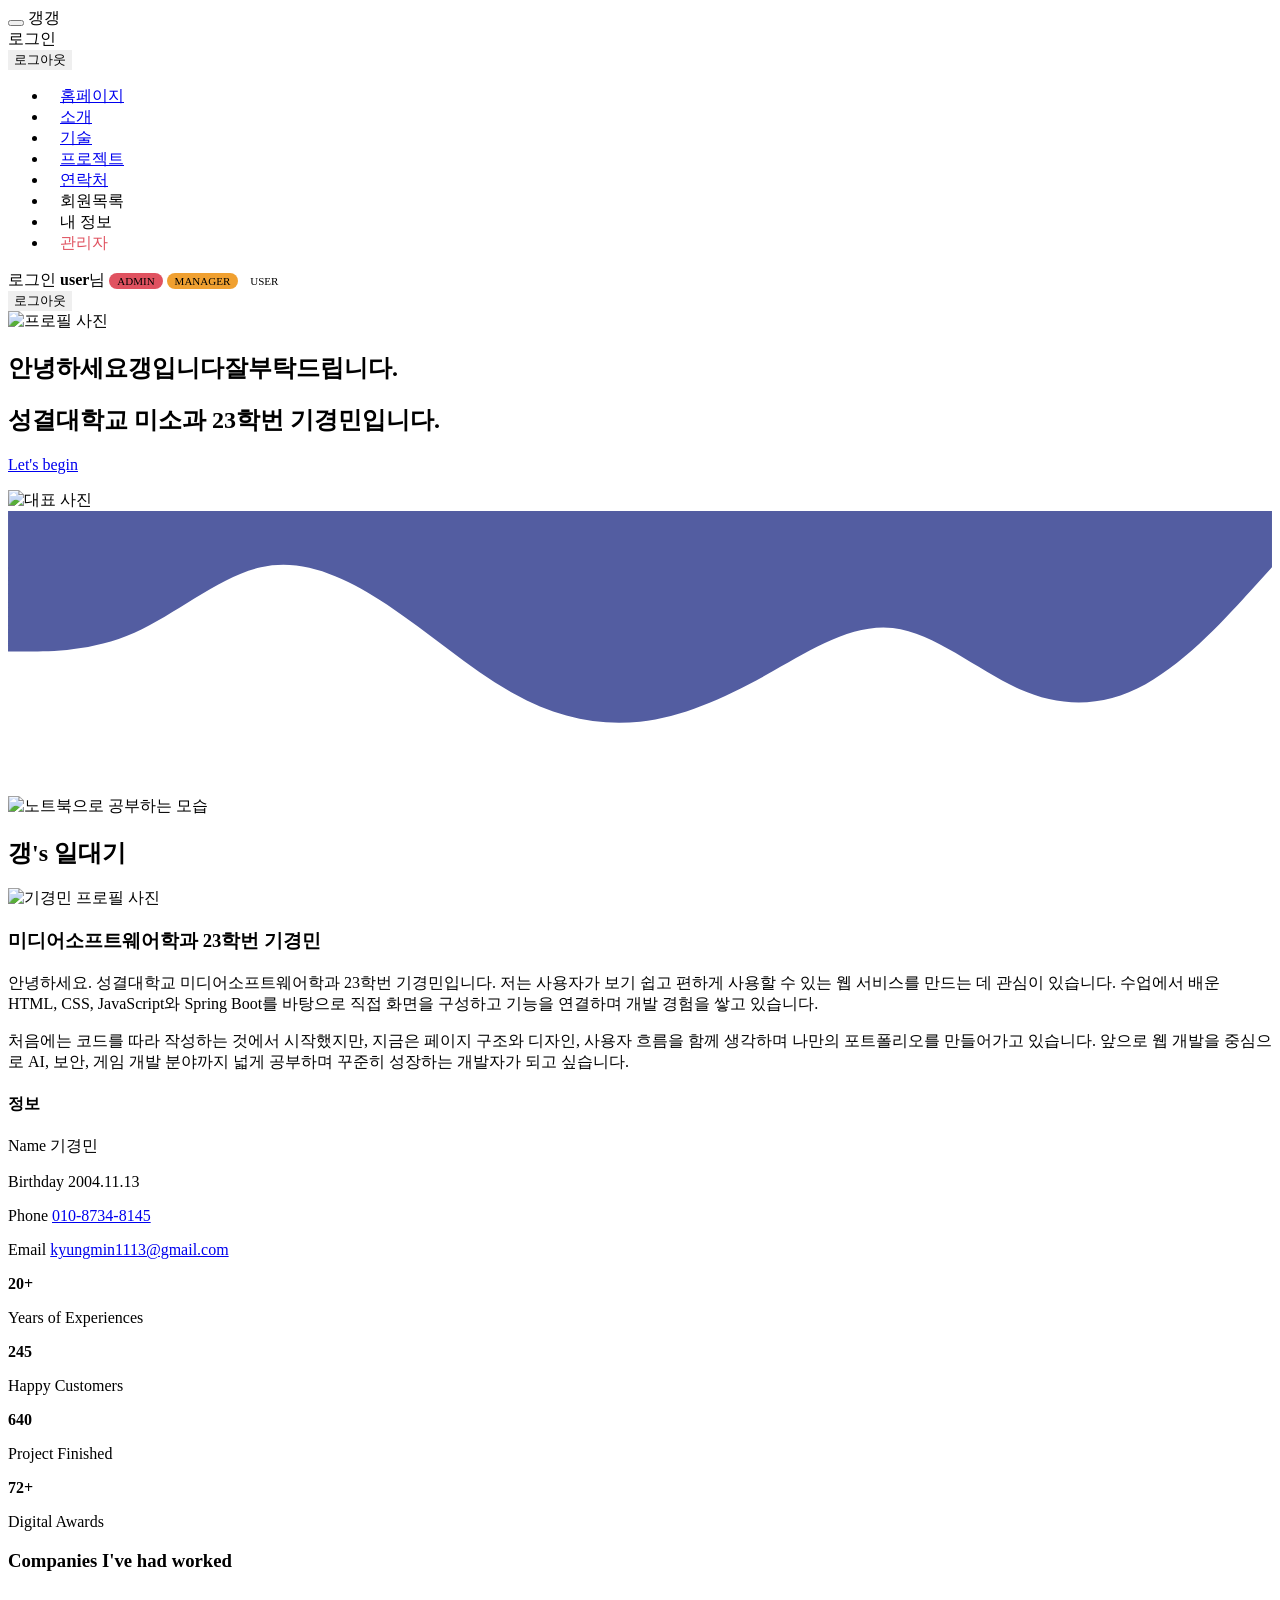
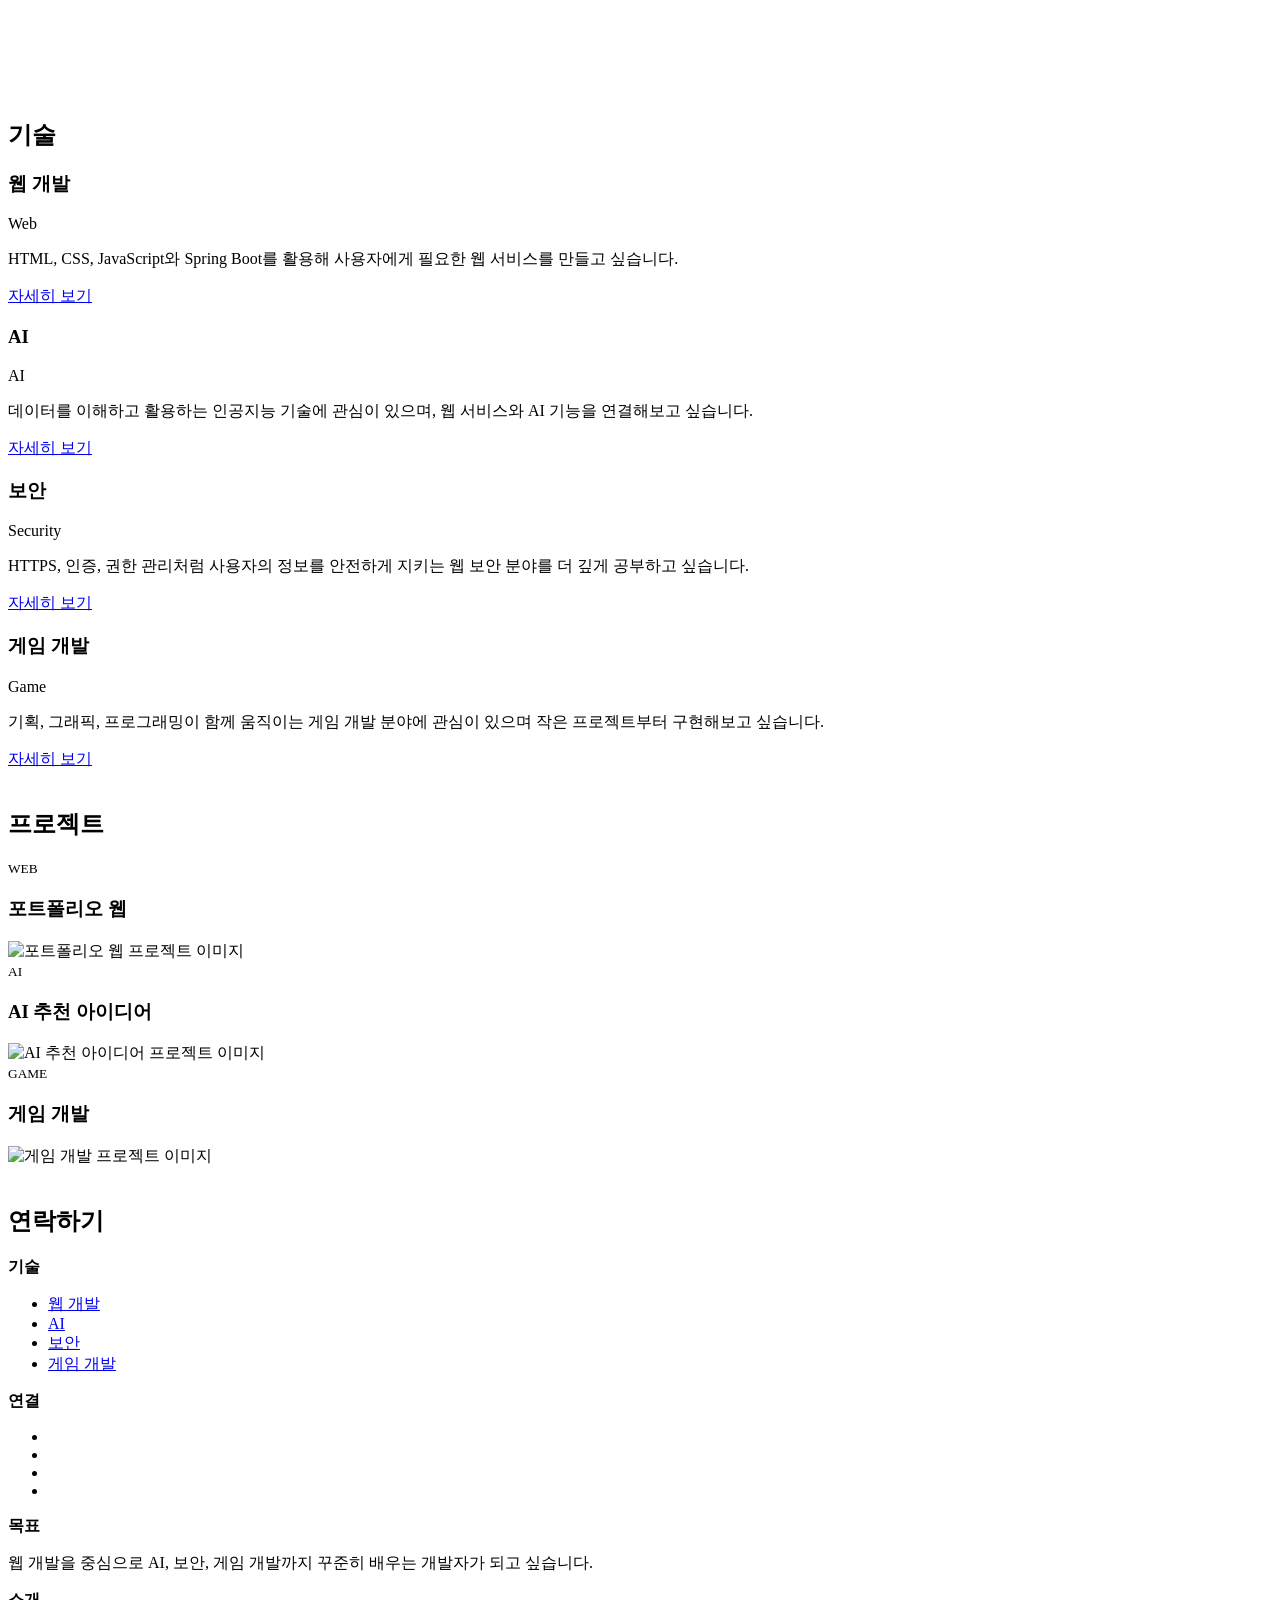
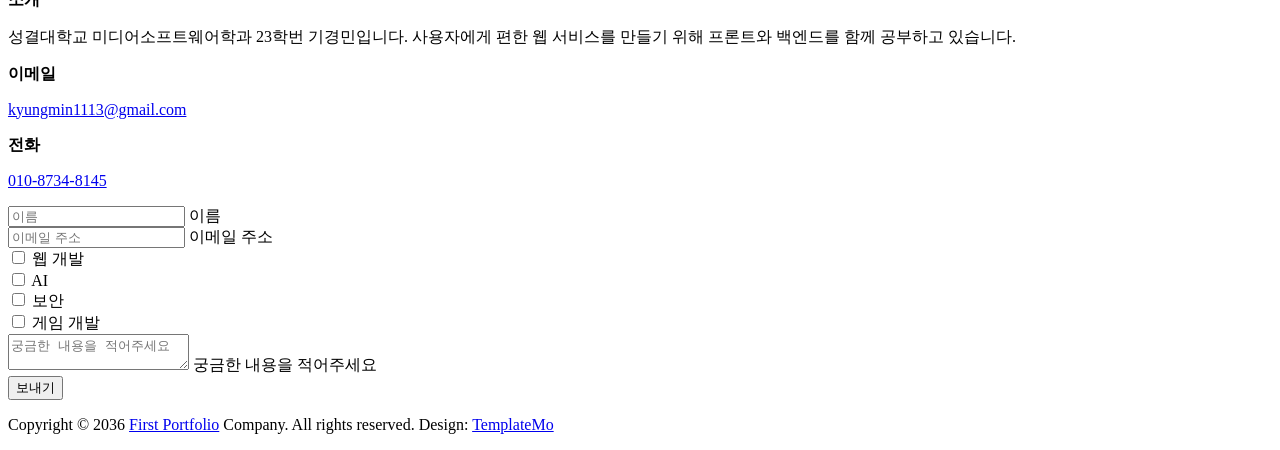
==== commit bb78b7a0: "중간 제출 전 1" ====
--- a/src/main/resources/templates/index.html
+++ b/src/main/resources/templates/index.html
@@ -31,6 +31,20 @@
             a.navbar-icon:hover { background: var(--secondary-color); color: var(--white-color); }
             .navbar .logout-form { line-height: 1; }
             .navbar .logout-form .custom-btn { border: 0; }
+            /* [6주차] 권한(ROLE) 배지, 관리자 메뉴 */
+            .role-badge { font-size: 11px; font-weight: var(--font-weight-bold); padding: 2px 8px; border-radius: 20px; color: var(--white-color); vertical-align: middle; }
+            .role-ADMIN   { background: #e05260; }
+            .role-MANAGER { background: #f0a030; }
+            .role-USER    { background: var(--secondary-color); }
+            .navbar .nav-link.nav-link-admin { color: #e05260; }
+            .navbar-nav .nav-link, .navbar .custom-btn { white-space: nowrap; }
+            @media (min-width: 992px) {
+                .navbar-expand-lg .navbar-nav .nav-link { margin-left: 12px; margin-right: 12px; }
+            }
+            @media (min-width: 992px) and (max-width: 1199px) {
+                .navbar-expand-lg .navbar-nav .nav-link { margin-left: 7px; margin-right: 7px; font-size: 15px; }
+                .navbar i.navbar-icon { display: none; }
+            }
         </style>
         
 <!--
@@ -92,8 +106,16 @@
                             <a class="nav-link click-scroll" href="#section_5">연락처</a>
                         </li>
 
-                        <li class="nav-item">
+                        <li class="nav-item" sec:authorize="hasAnyRole('ADMIN','MANAGER')">
                             <a class="nav-link" th:href="@{/testdb}">회원목록</a>
+                        </li>
+
+                        <li class="nav-item" sec:authorize="isAuthenticated()">
+                            <a class="nav-link" th:href="@{/mypage}">내 정보</a>
+                        </li>
+
+                        <li class="nav-item" sec:authorize="hasRole('ADMIN')">
+                            <a class="nav-link nav-link-admin" th:href="@{/admin/members}"><i class="bi-shield-lock me-1"></i>관리자</a>
                         </li>
                     </ul>
 
@@ -107,7 +129,11 @@
 
                         <th:block sec:authorize="isAuthenticated()">
                             <i class="navbar-icon bi-person-circle me-2 text-center"></i>
-                            <span class="navbar-user me-3"><strong sec:authentication="name">user</strong>님</span>
+                            <span class="navbar-user me-3"><strong sec:authentication="name">user</strong>님
+                                <span sec:authorize="hasRole('ADMIN')" class="role-badge role-ADMIN">ADMIN</span>
+                                <span sec:authorize="hasRole('MANAGER')" class="role-badge role-MANAGER">MANAGER</span>
+                                <span sec:authorize="hasRole('USER')" class="role-badge role-USER">USER</span>
+                            </span>
                             <form th:action="@{/logout}" method="post" class="m-0 logout-form">
                                 <button type="submit" class="custom-btn btn">
                                     <i class="bi-box-arrow-right me-1"></i>로그아웃
